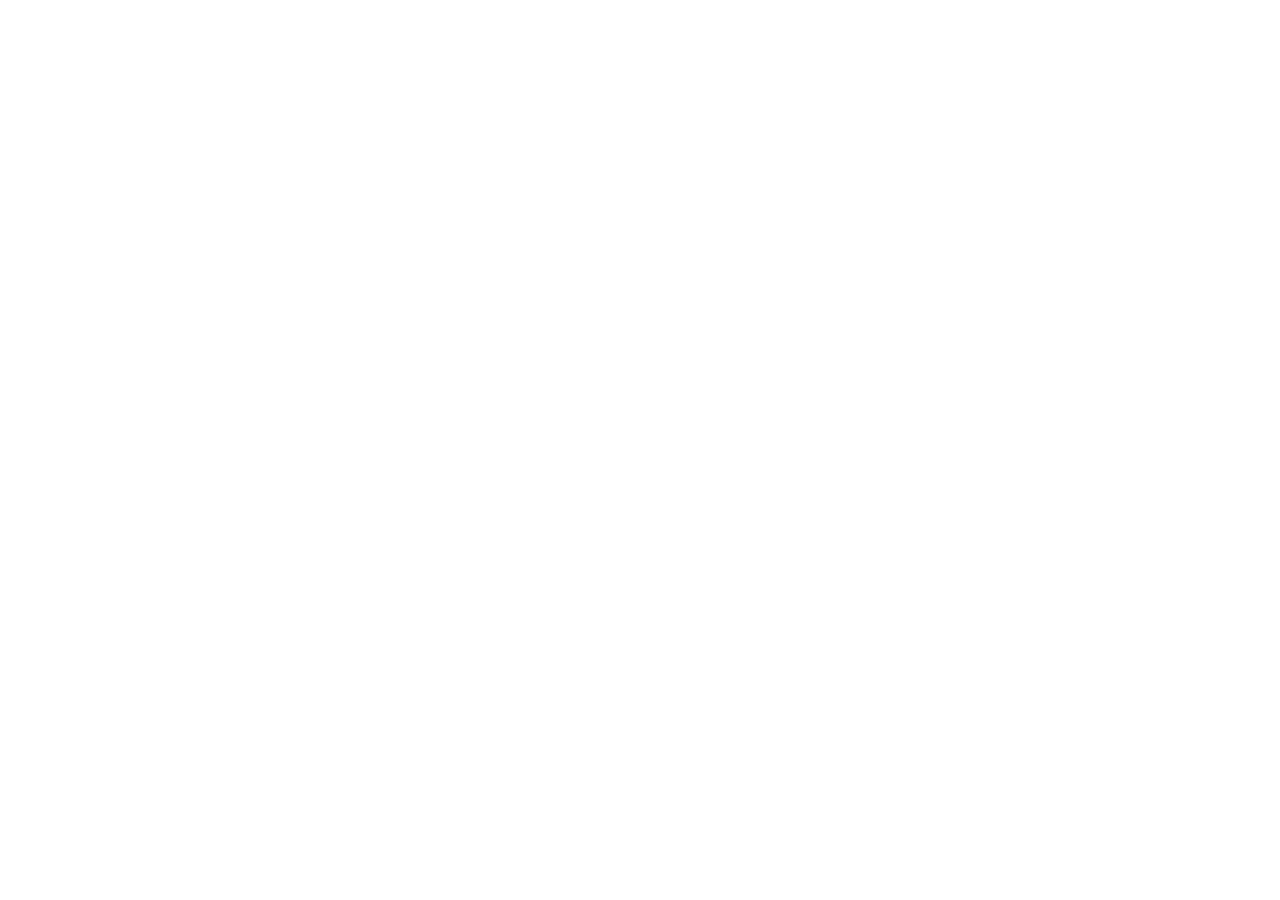
==== index.html @ ca0ba4c4 "Add files via upload" ====
<!DOCTYPE html>
<html lang="en">
<head>
    <meta charset="UTF-8">
    <meta name="viewport" content="width=device-width, initial-scale=1.0">
    <title>Document</title>
    <!-- BOOTSTRAP -->
    <link href="https://cdn.jsdelivr.net/npm/bootstrap@5.3.8/dist/css/bootstrap.min.css" rel="stylesheet" integrity="sha384-sRIl4kxILFvY47J16cr9ZwB07vP4J8+LH7qKQnuqkuIAvNWLzeN8tE5YBujZqJLB" crossorigin="anonymous">
    <script src="https://cdn.jsdelivr.net/npm/bootstrap@5.3.8/dist/js/bootstrap.bundle.min.js" integrity="sha384-FKyoEForCGlyvwx9Hj09JcYn3nv7wiPVlz7YYwJrWVcXK/BmnVDxM+D2scQbITxI" crossorigin="anonymous"></script>
    <!-- CSS -->
    <link rel="stylesheet" href="style.css">
</head>
<body>
    
</body>
</html>
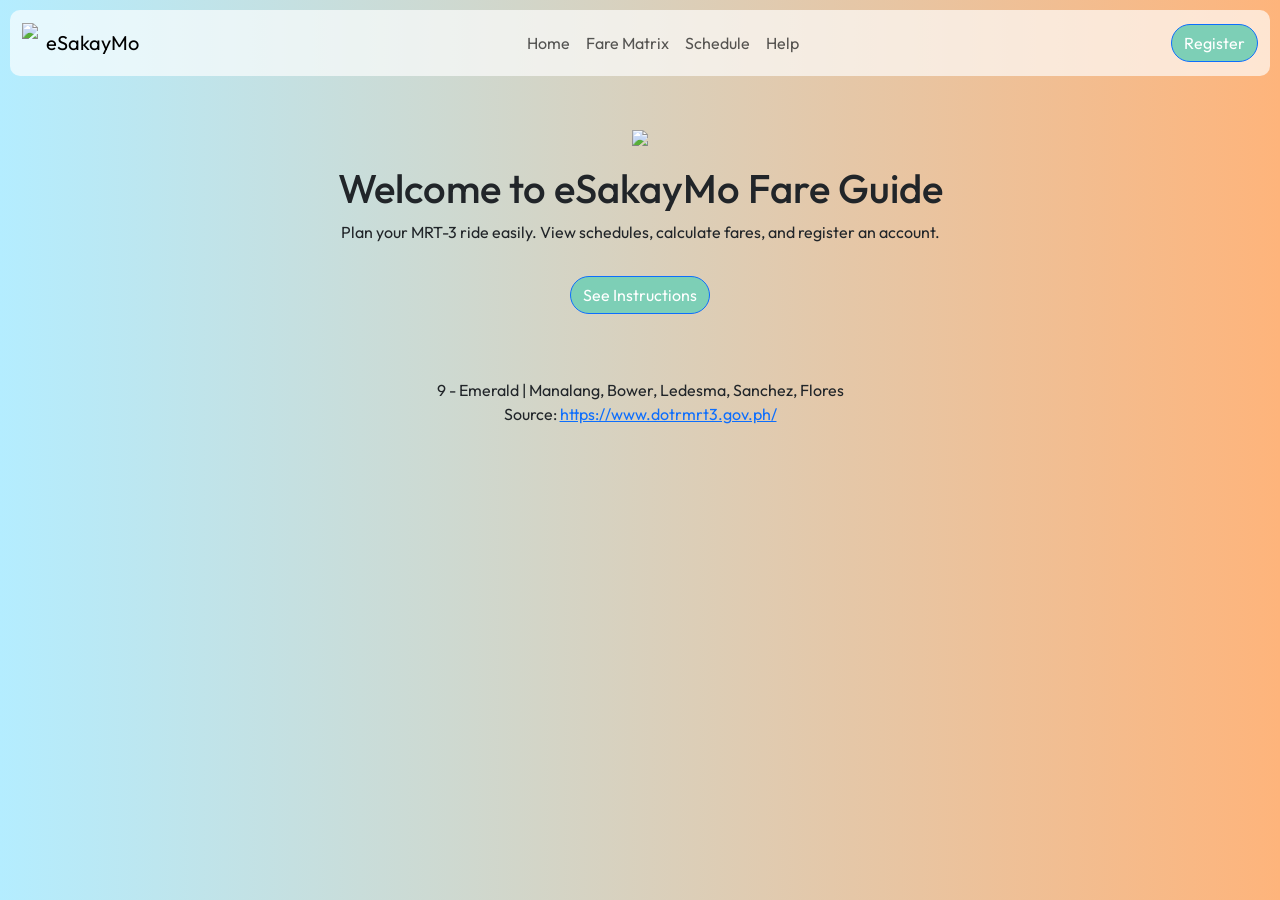
==== commit 04dc8e9a: "Update index.html" ====
--- a/index.html
+++ b/index.html
@@ -1,16 +1,87 @@
 <!DOCTYPE html>
-<html lang="en">
+<html>
 <head>
-    <meta charset="UTF-8">
-    <meta name="viewport" content="width=device-width, initial-scale=1.0">
-    <title>Document</title>
-    <!-- BOOTSTRAP -->
-    <link href="https://cdn.jsdelivr.net/npm/bootstrap@5.3.8/dist/css/bootstrap.min.css" rel="stylesheet" integrity="sha384-sRIl4kxILFvY47J16cr9ZwB07vP4J8+LH7qKQnuqkuIAvNWLzeN8tE5YBujZqJLB" crossorigin="anonymous">
-    <script src="https://cdn.jsdelivr.net/npm/bootstrap@5.3.8/dist/js/bootstrap.bundle.min.js" integrity="sha384-FKyoEForCGlyvwx9Hj09JcYn3nv7wiPVlz7YYwJrWVcXK/BmnVDxM+D2scQbITxI" crossorigin="anonymous"></script>
-    <!-- CSS -->
-    <link rel="stylesheet" href="style.css">
+	<title>eSakayMo Fare Guide</title>
+	<meta charset="UTF-8">
+	<meta name="viewport" content="width=device-width, initial-scale=1">
+	<!-- BOOTSTRAP -->
+	<link href="https://cdn.jsdelivr.net/npm/bootstrap@5.3.8/dist/css/bootstrap.min.css" rel="stylesheet" integrity="sha384-sRIl4kxILFvY47J16cr9ZwB07vP4J8+LH7qKQnuqkuIAvNWLzeN8tE5YBujZqJLB" crossorigin="anonymous">
+	<script src="https://cdn.jsdelivr.net/npm/bootstrap@5.3.8/dist/js/bootstrap.bundle.min.js" integrity="sha384-FKyoEForCGlyvwx9Hj09JcYn3nv7wiPVlz7YYwJrWVcXK/BmnVDxM+D2scQbITxI" crossorigin="anonymous"></script>
+	<!-- CSS -->
+	<link rel="stylesheet" href="style.css">
+	<!-- GOOGLE FONTS -->
+	<link rel="preconnect" href="https://fonts.googleapis.com">
+	<link rel="preconnect" href="https://fonts.gstatic.com" crossorigin>
+	<link href="https://fonts.googleapis.com/css2?family=Outfit:wght@100..900&display=swap" rel="stylesheet">
+
 </head>
 <body>
-    
+
+<!-- NAVBAR -->
+<nav class="navbar navbar-expand-sm">
+
+	<div class="container-fluid">
+	<!-- LOGO-->
+		<a class="navbar-brand d-flex align-items-center" href="index.html">
+			<img src="logo.png" height="40">
+			<span class="ms-2" id="logo">eSakayMo</span>
+		</a>
+	<!-- MENU -->
+		<ul class="navbar-nav mx-auto">
+
+			<li class="nav-item">
+				<a class="nav-link" href="index.html">Home</a>
+			</li>
+
+			<li class="nav-item">
+				<a class="nav-link" href="farematrix.html">Fare Matrix</a>
+			</li>
+
+			<li class="nav-item">
+				<a class="nav-link" href="schedule.html">Schedule</a>
+			</li>
+
+			<li class="nav-item">
+				<a class="nav-link" href="help.html">Help</a>
+			</li>
+
+		</ul>
+
+		<a href="registration.html" class="btn btn-primary">
+			Register
+		</a>
+
+	</div>
+</nav>
+
+<!-- WELCOME -->
+<div class="container text-center mt-5">
+
+	<img src="logo.png" height="120">
+
+	<h1 class="mt-3" id="welcome">Welcome to eSakayMo Fare Guide</h1>
+
+	<p>
+		Plan your MRT-3 ride easily. View schedules, calculate fares, and register an account.
+	</p>
+
+	<a href="help.html" class="btn btn-primary mt-3">
+		See Instructions
+	</a>
+
+</div>
+
+
+<!-- FOOTER -->
+<footer class="text-center mt-5 p-3">
+	<p>
+		9 - Emerald | Manalang, Bower, Ledesma, Sanchez, Flores <br>
+		Source:
+		<a href="https://www.dotrmrt3.gov.ph/" target="_blank">
+			https://www.dotrmrt3.gov.ph/
+		</a>
+	</p>
+</footer>
+
 </body>
-</html>+</html>
--- a/style.css
+++ b/style.css
@@ -0,0 +1,80 @@
+/* BODY BACKGROUND */
+body{
+    background: linear-gradient(to right, #b4edff, #feb47b);
+    background-size: cover;
+    background-attachment: fixed;
+    font-family: "Outfit", sans-serif;
+}
+
+
+/* NAVBAR STYLE */
+.navbar{
+    background-color: rgba(255, 255, 255, 0.659);
+    border-radius: 10px;
+    margin: 10px;
+}
+
+.btn-primary{
+    background-color: #7dcfb6;
+    border-radius: 20px;
+
+}
+
+#div1,
+#calc,
+#matrix,
+#help,
+#sched{
+    background-color: #fff8cf; 
+    border-radius: 20px; 
+    padding: 30px;
+    border: 1px solid #ece4b7;
+    box-shadow: 0px 4px 10px rgba(61, 60, 60, 0.15);
+}
+
+#help{
+    text-align: center;
+}
+
+.card{
+    border-radius: 15px;
+}
+
+#sched table td:nth-child(1),
+#sched table th:nth-child(1){
+    background-color: #f8d7da; 
+}
+
+#sched table td:nth-child(2),
+#sched table th:nth-child(2){
+    background-color: #d1ecf1; 
+}
+
+#sched table td:nth-child(3),
+#sched table th:nth-child(3){
+    background-color: #d4edda; }
+
+#div1,
+#calc,
+#matrix,
+#help,
+#sched{
+    background-color: #fff8cf; 
+    border-radius: 20px; 
+    padding: 30px;
+    border: 5px dashed #e7d98f;
+    box-shadow: 0px 4px 10px rgba(5, 5, 5, 0.15);
+}
+
+#footer{
+    background-color: rgba(255, 255, 255, 0.659);
+    border-radius: 15px;
+}
+
+.avatar{
+    width:120px;
+    border-radius:50%;
+    margin-bottom:20px;
+
+
+
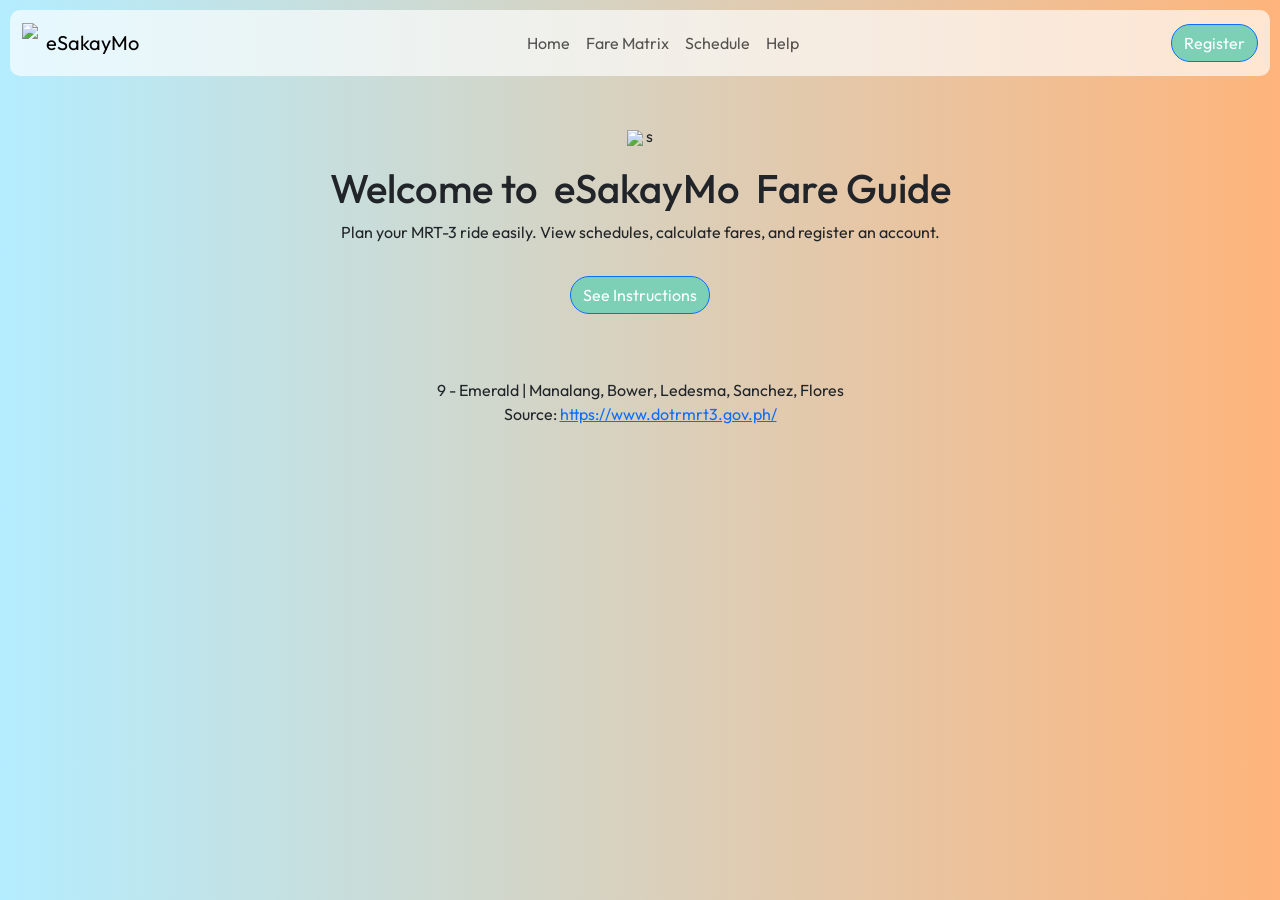
==== commit 702949c5: "Update index.html" ====
--- a/index.html
+++ b/index.html
@@ -58,8 +58,8 @@
 <div class="container text-center mt-5">
 
 	<img src="logo.png" height="120">
-
-	<h1 class="mt-3" id="welcome">Welcome to eSakayMo Fare Guide</h1>
+s
+	<h1 class="mt-3" id="welcome">Welcome to <span class="p-2 rounded">eSakayMo</span> Fare Guide</h1>
 
 	<p>
 		Plan your MRT-3 ride easily. View schedules, calculate fares, and register an account.
@@ -85,3 +85,6 @@
 
 </body>
 </html>
+
+
+
